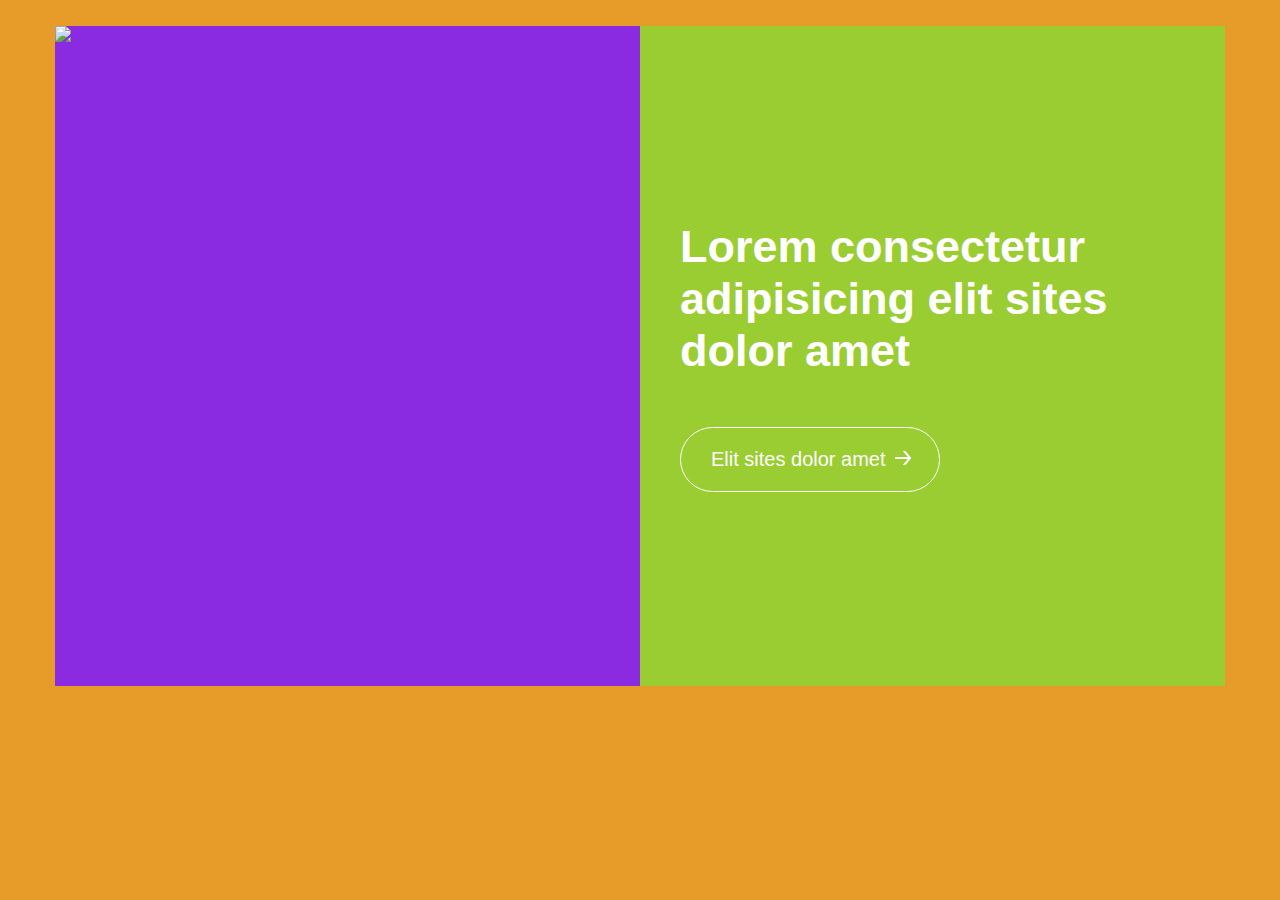
==== Task_7/try.html @ 0ff7bad9 "Task in progress" ====
<!DOCTYPE html>
<html lang="en">
<head>
    <meta charset="UTF-8">
    <meta name="viewport" content="width=device-width, initial-scale=1.0">
    <title>image_div</title>
    <style>
        *{
            box-sizing: border-box;
            padding: 0;
            margin: 0;
        }
        html{
              font-size: 10px;
        }
       body{
              background-color: rgb(231, 155, 40);
       }

       .div_0{
              display: flex;
              align-items: center;
              justify-content: center;
              margin:26px 20px 20px 20px;
       }
       .div_1{
              background-color: blueviolet;
              display: flex;
              height: 660px;
              width: 1170px;
       }
       .div_2{
              width:50%;
              height:100%;
              display: inline-flex;
              justify-content: center;
              
       }
       .div_l{
              font-size: 1rem;
       }
       .div_r{
              background-color: yellowgreen;
              flex-direction: column;
              padding-left: 40px;
              font-family: Arial;
              color: white;
              gap: 50px;
       }

       .div_r h2{
              font-size: 4.5rem;
       }

       figure{
              width:100%;
              height:100%;
       }
       img{
              width: 100%;
              height: 100%;
       }
       .div_l_background_image{
              object-fit: contain;
       }
       figure{
              font-size: 0px;
       }
       a{    
              all: unset;
              cursor:pointer;
              font-size: 2rem;
              display: flex;
              gap:5px;
       }
       .div_r_1{
              border: 1px solid white;
              border-radius: 40px;
              width: 260px;
       }
       .div_r_1:hover{
              background-color: white;
              color: yellowgreen;
       }
       .arrow_svg{
              width: 24px;
              height: 24px;
              margin-top: 18px;
              margin-right: 20px;
       }
    </style>

</head>
<body>
       <div class="div_0">
              <div class="div_1">
                     <div class="div_2 div_l">
                            <!--<figure><img class="top_image" src="/images/top_imge.jpg" alt="">
                            </figure>-->
                            <figure class="div_l_background_image"><img  src="/images/background_imge.jpg" alt="image not found">
                            </figure>
                     </div>
                     <div class="div_2 div_r">
                            <h2>Lorem consectetur adipisicing elit sites dolor amet</h2>
                            <div class="div_r_1">
                                   <a href="#" target="_self">
                                          <span style="padding: 20px 0px 20px 30px;">Elit sites dolor amet</span>
                                          <svg viewBox="24 24" fill="currentColor" xmlns="http://www.w3.org/2000/svg" class="arrow_svg">
                                                 <path d="M16.86 11H4v2h12.86l-5.04 6h2.62l5.86-7-5.86-7h-2.62l5.04 6z"></path>
                                          </svg>
                                   </a>
                            </div>
                     </div>
              </div>
       </div>
</body>
</html>
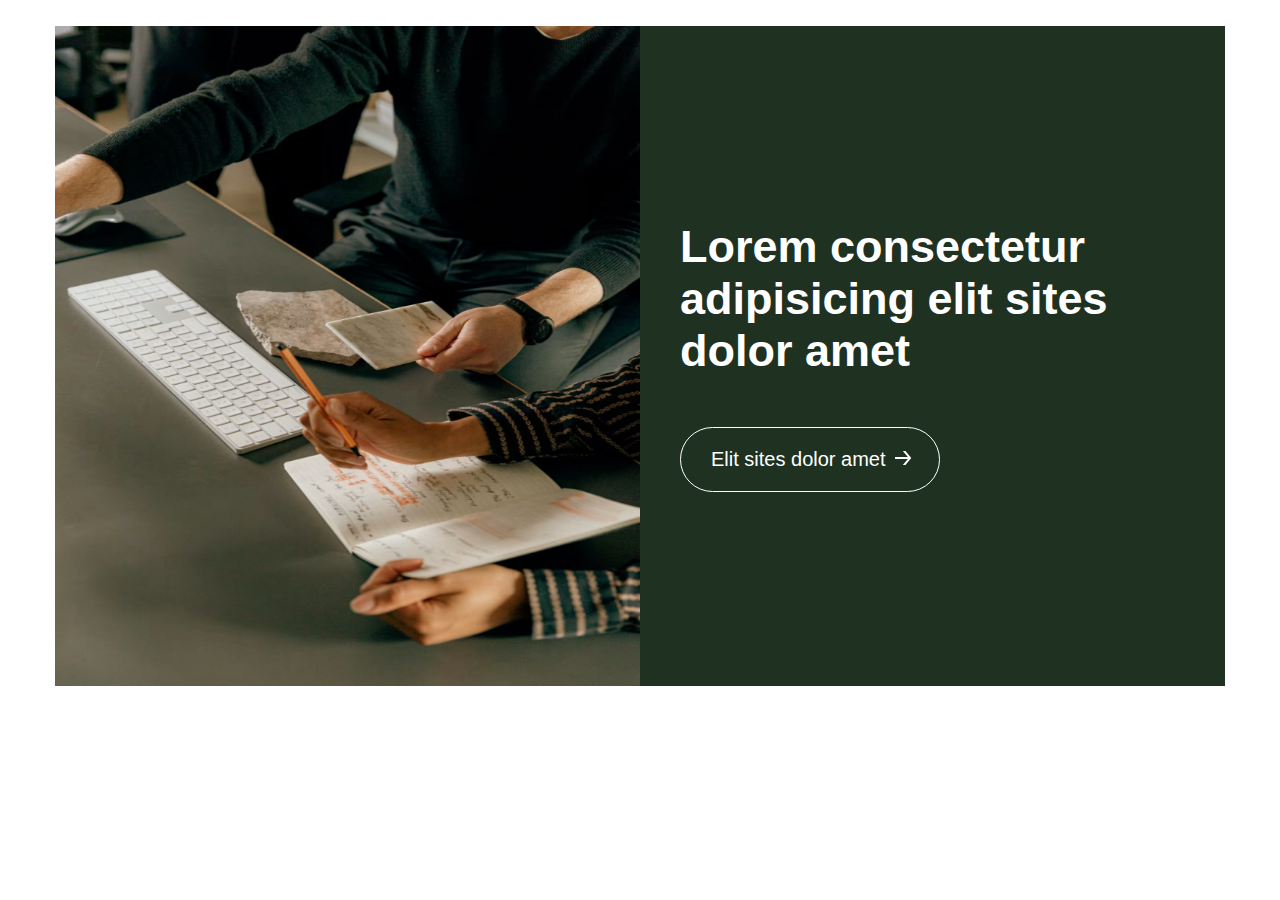
==== commit 0cb1fb6b: "Task in progress" ====
--- a/Task_7/try.html
+++ b/Task_7/try.html
@@ -5,16 +5,16 @@
     <meta name="viewport" content="width=device-width, initial-scale=1.0">
     <title>image_div</title>
     <style>
-        *{
+       *{
             box-sizing: border-box;
             padding: 0;
             margin: 0;
-        }
-        html{
+       }
+       html{
               font-size: 10px;
-        }
+       }
        body{
-              background-color: rgb(231, 155, 40);
+              background-color: rgb(255, 255, 255);
        }
 
        .div_0{
@@ -25,7 +25,7 @@
        }
        .div_1{
               background-color: blueviolet;
-              display: flex;
+              display:flex;
               height: 660px;
               width: 1170px;
        }
@@ -37,10 +37,20 @@
               
        }
        .div_l{
-              font-size: 1rem;
+              font-size: 0px;
        }
+       
+       .background-figure{
+              width:100%;
+              height:100%;
+       }
+       img{
+              width:100%;
+              height:100%;
+       }
+
        .div_r{
-              background-color: yellowgreen;
+              background-color: rgba(31,49,33,1);
               flex-direction: column;
               padding-left: 40px;
               font-family: Arial;
@@ -52,20 +62,6 @@
               font-size: 4.5rem;
        }
 
-       figure{
-              width:100%;
-              height:100%;
-       }
-       img{
-              width: 100%;
-              height: 100%;
-       }
-       .div_l_background_image{
-              object-fit: contain;
-       }
-       figure{
-              font-size: 0px;
-       }
        a{    
               all: unset;
               cursor:pointer;
@@ -80,7 +76,7 @@
        }
        .div_r_1:hover{
               background-color: white;
-              color: yellowgreen;
+              color: rgba(31,49,33,1);
        }
        .arrow_svg{
               width: 24px;
@@ -89,23 +85,21 @@
               margin-right: 20px;
        }
     </style>
+</head>
 
-</head>
 <body>
        <div class="div_0">
               <div class="div_1">
-                     <div class="div_2 div_l">
-                            <!--<figure><img class="top_image" src="/images/top_imge.jpg" alt="">
-                            </figure>-->
-                            <figure class="div_l_background_image"><img  src="/images/background_imge.jpg" alt="image not found">
-                            </figure>
-                     </div>
+                     <div class="div_2 div_l">  
+                            <figure class="background-figure"><img  src="images/DTS_Daniel_Faro_CC_80_Architects_008_uxnfwl.avif" alt="image not found"></figure>
+                            <figure class="front-figure"></figure>
+                     </div>                    
                      <div class="div_2 div_r">
                             <h2>Lorem consectetur adipisicing elit sites dolor amet</h2>
                             <div class="div_r_1">
                                    <a href="#" target="_self">
                                           <span style="padding: 20px 0px 20px 30px;">Elit sites dolor amet</span>
-                                          <svg viewBox="24 24" fill="currentColor" xmlns="http://www.w3.org/2000/svg" class="arrow_svg">
+                                          <svg width="24px" height="24px" viewBox="0 0 24 24" fill="currentColor" xmlns="http://www.w3.org/2000/svg" class="arrow_svg">
                                                  <path d="M16.86 11H4v2h12.86l-5.04 6h2.62l5.86-7-5.86-7h-2.62l5.04 6z"></path>
                                           </svg>
                                    </a>
